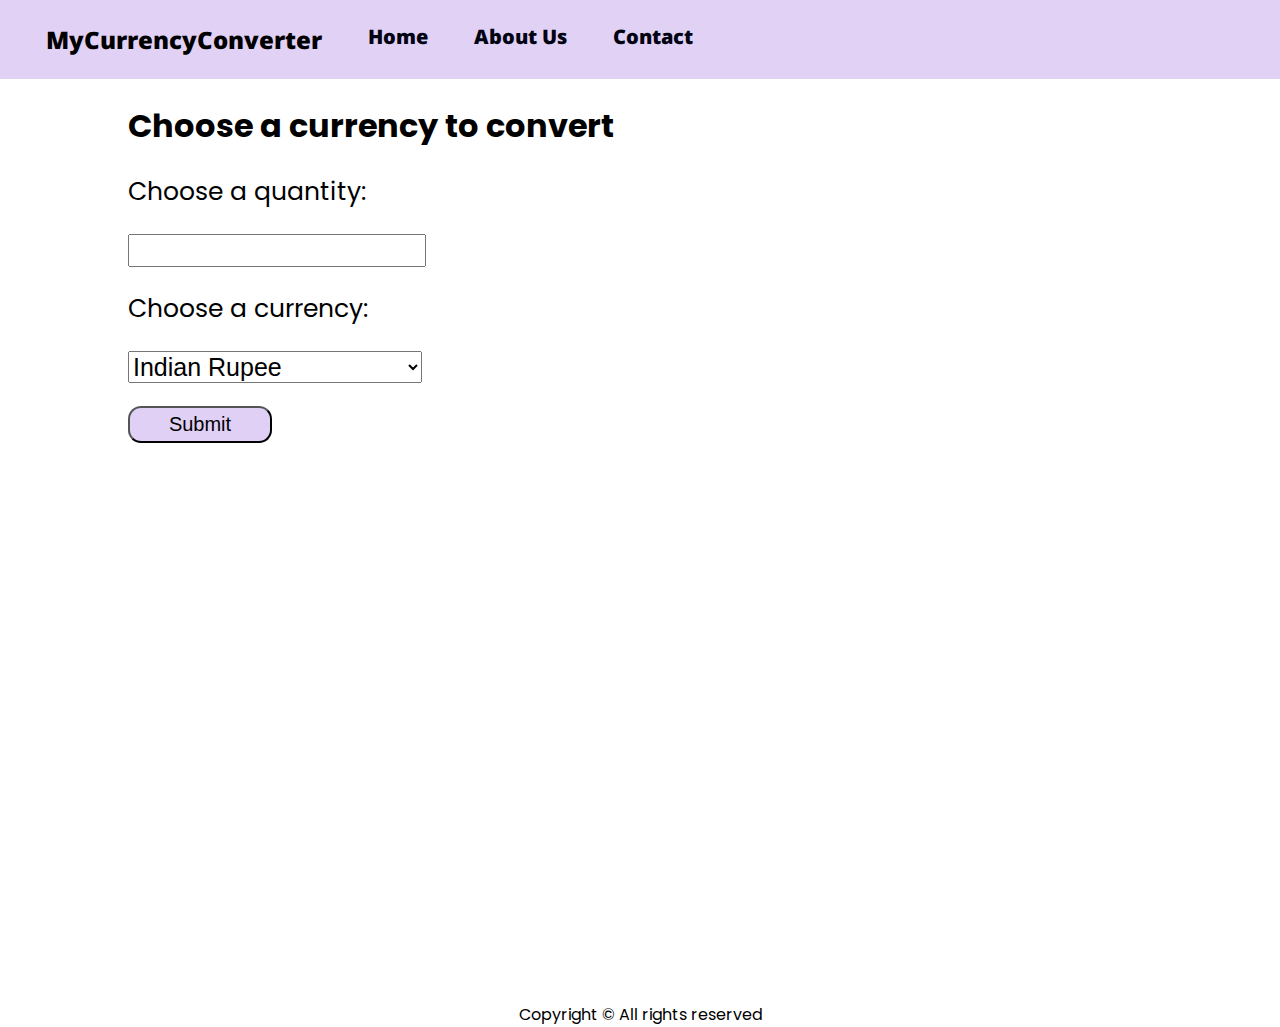
==== index.html @ e069fbdb "Create index.html" ====
<!DOCTYPE html>
<html lang="en">

<head>
    <meta charset="UTF-8">
    <meta name="viewport" content="width=device-width, initial-scale=1.0">
    <title>Currency Converter - Convert your currency </title>
    <!-- <link rel="stylesheet" href="/styles.css"> -->
    <style>
        @import url('https://fonts.googleapis.com/css2?family=Noto+Sans:ital,wght@0,700;1,300&family=Poppins:wght@400;600&display=swap');

        * {
            margin: 0;
            padding: 0;
        }

        nav {
            font-family: 'Noto Sans', sans-serif;
            font-weight: 900;
            display: flex;
            font-size: 20px;
            background-color: rgb(224, 209, 245);
            padding: 23px;
        }

        nav li a {
            text-decoration: none;
            color: rgb(2, 3, 18);
            transition: all;
            transition-duration: 500ms;
        }

        nav li a:hover {
            text-decoration: none;
            color: rgb(103, 101, 235);
        }

        div.logo {
            display: flex;
            justify-content: center;
            align-items: center;
            margin: 0 23px;
            font-size: 24px;
        }

        nav ul li {
            list-style: none;
            margin: 0 23px;
        }

        nav ul {
            display: flex;
        }

        .container {
            min-height: 100vh;
            font-family: 'Poppins', sans-serif;
            max-width: 80vw;
            margin: auto;
        }

        .container h1,
        h2 {
            margin: 23px 0;
        }

        .container form {
            display: flex;
            flex-direction: column;
        }

        .container form label {
            font-size: 25px;
        }

        .container form input[type='number'],
        select,
        label {
            font-size: 25px;
            width: 23vw;
            margin-bottom: 23px;
        }

        .btn {
            width: 144px;
            padding: 5px 8px;
            font-size: 20px;
            background: #e0d0f5;
            color: black;
            border-radius: 13px;
            cursor: pointer;
        }

        .output {
            display: none;
        }

        .output table {
            width: 50vw;
            text-align: center;
            border: 2px solid black;
            font-size: 20px;
        }

        .output table th{
            padding: 3px;
        }

        @media (max-width: 600px) {
            

            nav {
                flex-direction: column;
                font-size: 14px;
            }

            nav ul li {
                margin: 5px 13px;
            }

            nav ul {
                justify-content: center;
            }

            .container {
                max-width: 95vw;
            }

            .container form input[type='number'],
            select,
            label {
                width: 80vw;
            }
        }

        footer {
            font-family: 'Poppins', sans-serif;
            text-align: center;
        }
    </style>
</head>

<body>
    <nav>
        <div class="logo">MyCurrencyConverter</div>
        <ul>
            <li><a href="/">Home</a></li>
            <li><a href="/about">About Us</a></li>
            <li><a href="/contact">Contact</a></li>
        </ul>
    </nav>

    <div class="container">
        <h1>Choose a currency to convert</h1>
        <form action="/action.php" method="get">
            <label for="quantity">Choose a quantity: </label>
            <input type="number" name="quantity" min="1" max="10">
            <label for="currency">Choose a currency: </label>
            <select name="currency">
                <option value="INR">Indian Rupee</option>
                <option value="USD">US Dollar</option>
                <option value="EUR">Euro</option>
            </select>
            <button class="btn" type="submit">Submit</button>

        </form>
        <div class="output">
            <h2>Here is your converted values in different currencies</h2>
            <table>
                <thead>
                    <tr>
                        <th>Currency</th>
                        <th>Code</th>
                        <th>Value</th>
                    </tr>
                </thead>
                <tbody>

                </tbody>
            </table>
        </div>
    </div>
    <footer>
        Copyright &copy; All rights reserved
    </footer>
    <script>

    </script>
    <script src="main.js"></script>
</body>

</html>
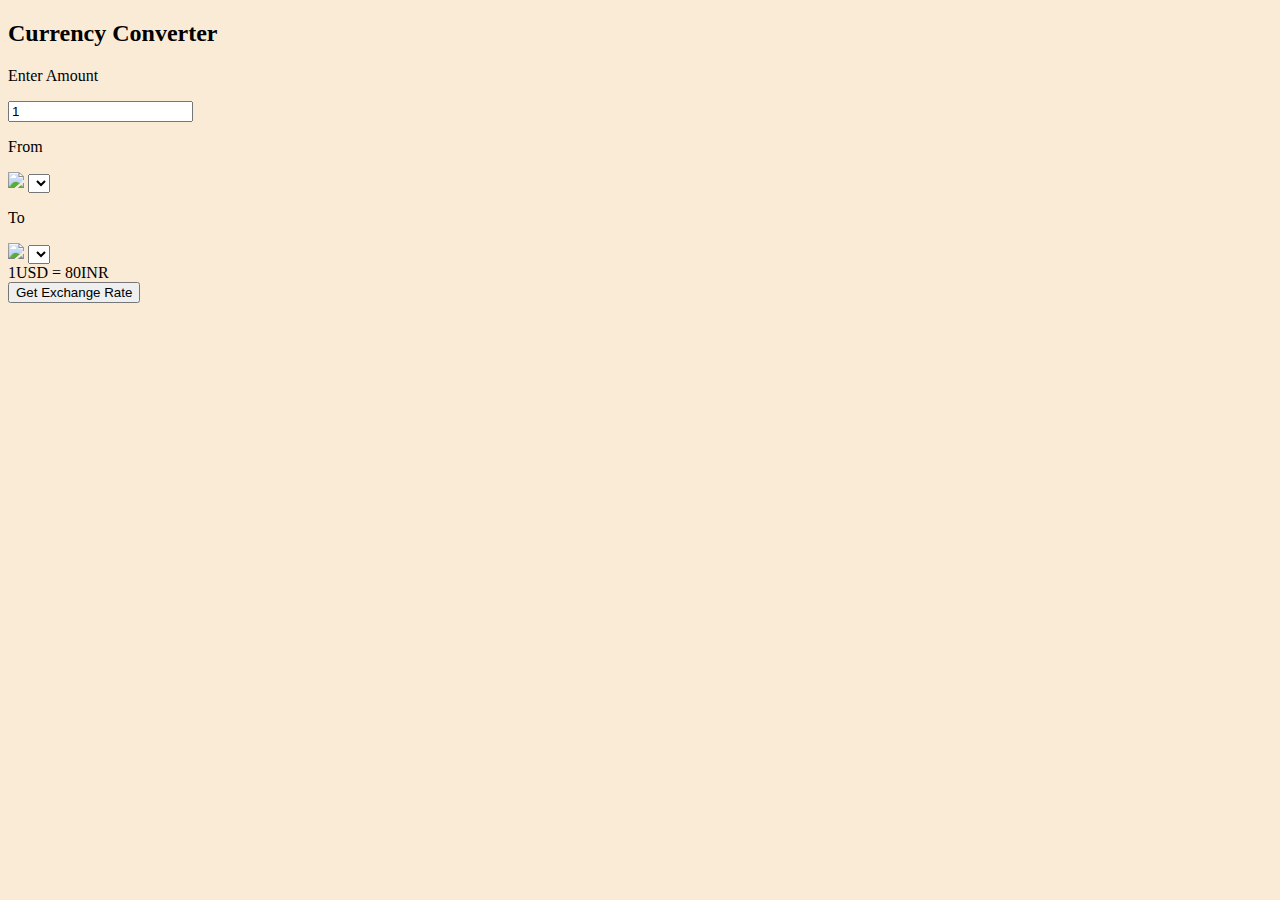
==== commit d95b75c5: "Update index.html" ====
--- a/index.html
+++ b/index.html
@@ -1,192 +1,48 @@
 <!DOCTYPE html>
 <html lang="en">
-
-<head>
-    <meta charset="UTF-8">
-    <meta name="viewport" content="width=device-width, initial-scale=1.0">
-    <title>Currency Converter - Convert your currency </title>
-    <!-- <link rel="stylesheet" href="/styles.css"> -->
-    <style>
-        @import url('https://fonts.googleapis.com/css2?family=Noto+Sans:ital,wght@0,700;1,300&family=Poppins:wght@400;600&display=swap');
-
-        * {
-            margin: 0;
-            padding: 0;
-        }
-
-        nav {
-            font-family: 'Noto Sans', sans-serif;
-            font-weight: 900;
-            display: flex;
-            font-size: 20px;
-            background-color: rgb(224, 209, 245);
-            padding: 23px;
-        }
-
-        nav li a {
-            text-decoration: none;
-            color: rgb(2, 3, 18);
-            transition: all;
-            transition-duration: 500ms;
-        }
-
-        nav li a:hover {
-            text-decoration: none;
-            color: rgb(103, 101, 235);
-        }
-
-        div.logo {
-            display: flex;
-            justify-content: center;
-            align-items: center;
-            margin: 0 23px;
-            font-size: 24px;
-        }
-
-        nav ul li {
-            list-style: none;
-            margin: 0 23px;
-        }
-
-        nav ul {
-            display: flex;
-        }
-
-        .container {
-            min-height: 100vh;
-            font-family: 'Poppins', sans-serif;
-            max-width: 80vw;
-            margin: auto;
-        }
-
-        .container h1,
-        h2 {
-            margin: 23px 0;
-        }
-
-        .container form {
-            display: flex;
-            flex-direction: column;
-        }
-
-        .container form label {
-            font-size: 25px;
-        }
-
-        .container form input[type='number'],
-        select,
-        label {
-            font-size: 25px;
-            width: 23vw;
-            margin-bottom: 23px;
-        }
-
-        .btn {
-            width: 144px;
-            padding: 5px 8px;
-            font-size: 20px;
-            background: #e0d0f5;
-            color: black;
-            border-radius: 13px;
-            cursor: pointer;
-        }
-
-        .output {
-            display: none;
-        }
-
-        .output table {
-            width: 50vw;
-            text-align: center;
-            border: 2px solid black;
-            font-size: 20px;
-        }
-
-        .output table th{
-            padding: 3px;
-        }
-
-        @media (max-width: 600px) {
-            
-
-            nav {
-                flex-direction: column;
-                font-size: 14px;
-            }
-
-            nav ul li {
-                margin: 5px 13px;
-            }
-
-            nav ul {
-                justify-content: center;
-            }
-
-            .container {
-                max-width: 95vw;
-            }
-
-            .container form input[type='number'],
-            select,
-            label {
-                width: 80vw;
-            }
-        }
-
-        footer {
-            font-family: 'Poppins', sans-serif;
-            text-align: center;
-        }
-    </style>
-</head>
-
-<body>
-    <nav>
-        <div class="logo">MyCurrencyConverter</div>
-        <ul>
-            <li><a href="/">Home</a></li>
-            <li><a href="/about">About Us</a></li>
-            <li><a href="/contact">Contact</a></li>
-        </ul>
-    </nav>
-
+  <head>
+    <meta charset="UTF-8" />
+    <meta name="viewport" content="width=device-width, initial-scale=1.0" />
+    <title>Currency Converter</title>
+    <link href="style.css" rel="stylesheet" />
+    <link
+      rel="stylesheet"
+      href="https://cdnjs.cloudflare.com/ajax/libs/font-awesome/6.5.1/css/all.min.css"
+      integrity="sha512-DTOQO9RWCH3ppGqcWaEA1BIZOC6xxalwEsw9c2QQeAIftl+Vegovlnee1c9QX4TctnWMn13TZye+giMm8e2LwA=="
+      crossorigin="anonymous"
+      referrerpolicy="no-referrer"
+    />
+  </head>
+  <body>
     <div class="container">
-        <h1>Choose a currency to convert</h1>
-        <form action="/action.php" method="get">
-            <label for="quantity">Choose a quantity: </label>
-            <input type="number" name="quantity" min="1" max="10">
-            <label for="currency">Choose a currency: </label>
-            <select name="currency">
-                <option value="INR">Indian Rupee</option>
-                <option value="USD">US Dollar</option>
-                <option value="EUR">Euro</option>
-            </select>
-            <button class="btn" type="submit">Submit</button>
-
-        </form>
-        <div class="output">
-            <h2>Here is your converted values in different currencies</h2>
-            <table>
-                <thead>
-                    <tr>
-                        <th>Currency</th>
-                        <th>Code</th>
-                        <th>Value</th>
-                    </tr>
-                </thead>
-                <tbody>
-
-                </tbody>
-            </table>
+      <h2>Currency Converter</h2>
+      <form>
+        <div class="amount">
+          <p>Enter Amount</p> 
+          <input class="box" value="1" type="text" />
         </div>
+        <div class="dropdown">
+          <div class="from">
+            <p>From</p>
+            <div class="select-container">
+              <img src="https://flagsapi.com/US/flat/64.png" />
+              <select name="from"></select>
+            </div>
+          </div>
+          <i  class="fa-solid fa-arrow-right-arrow-left"></i>
+          <div class="to">
+            <p>To</p>
+            <div class="select-container">
+              <img src="https://flagsapi.com/IN/flat/64.png" />
+              <select name="to"></select>
+            </div>
+          </div>
+        </div>
+        <div class="msg">1USD = 80INR</div>
+        <button>Get Exchange Rate</button>
+      </form>
     </div>
-    <footer>
-        Copyright &copy; All rights reserved
-    </footer>
-    <script>
-
-    </script>
-    <script src="main.js"></script>
-</body>
-
+    <script src="codes.js"></script>
+    <script src="app.js"></script>
+  </body>
 </html>
--- a/style.css
+++ b/style.css
@@ -0,0 +1,3 @@
+body{
+    background-color: antiquewhite;
+}
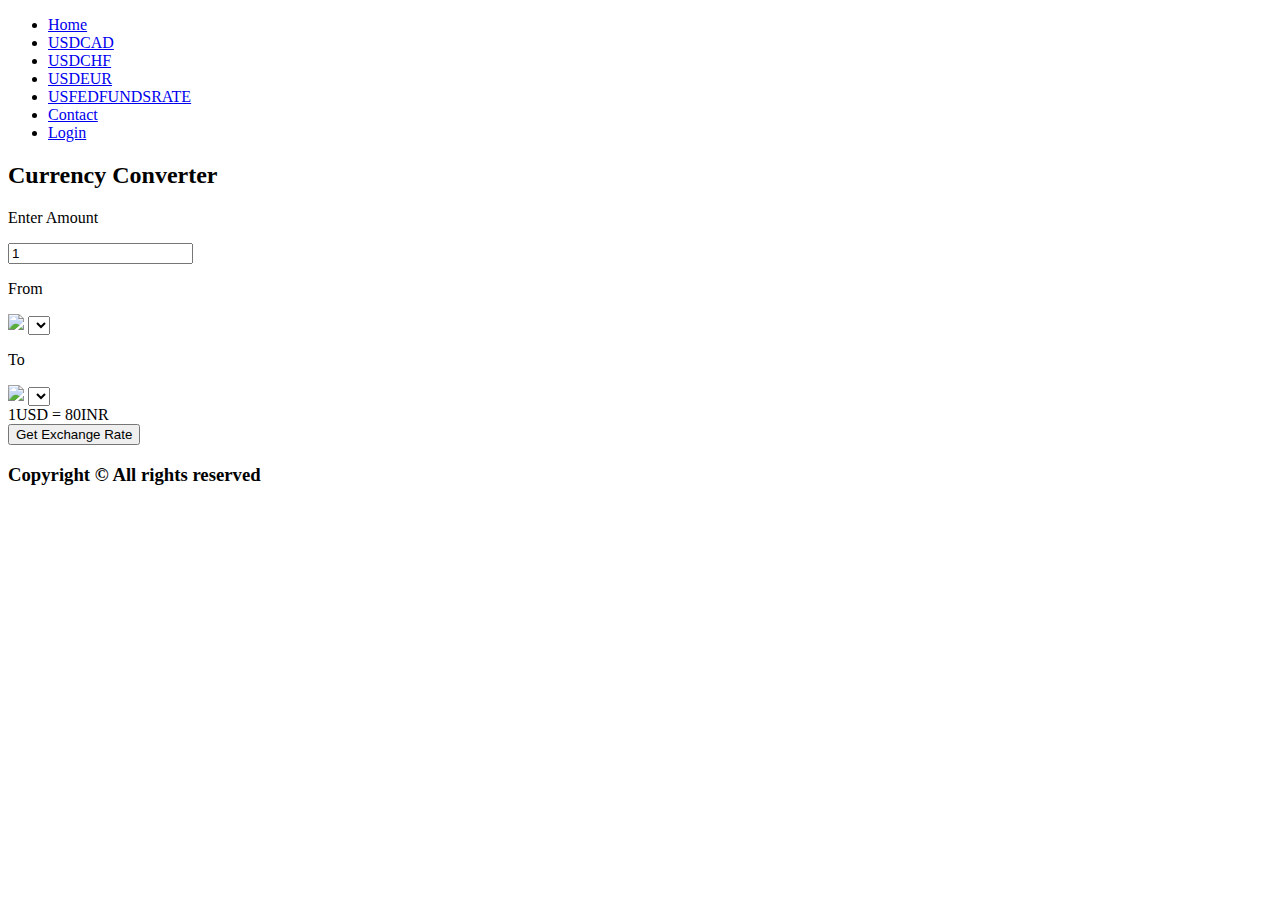
==== commit 58327cee: "Create index.html" ====
--- a/index.html
+++ b/index.html
@@ -13,6 +13,17 @@
       referrerpolicy="no-referrer"
     />
   </head>
+      <ul>
+          <li><a href="home.html">Home</a></li>
+          <li><a href="USDCAD.html">USDCAD</a></li>
+          <li><a href="USDCHF.html">USDCHF</a></li>
+          <li><a href="USDEUR.html">USDEUR</a></li>
+          <li><a href="USFEDFUNDSRATE.html">USFEDFUNDSRATE</a></li>
+          <li><a href="contact.html">Contact</a></li>
+          <li><a href="login.html">Login</a></li>
+      </ul>
+  </nav>
+  </ul>
   <body>
     <div class="container">
       <h2>Currency Converter</h2>
@@ -41,7 +52,11 @@
         <div class="msg">1USD = 80INR</div>
         <button>Get Exchange Rate</button>
       </form>
+      <h3><footer>
+        Copyright &copy; All rights reserved
+      </footer></h3>
     </div>
+   
     <script src="codes.js"></script>
     <script src="app.js"></script>
   </body>
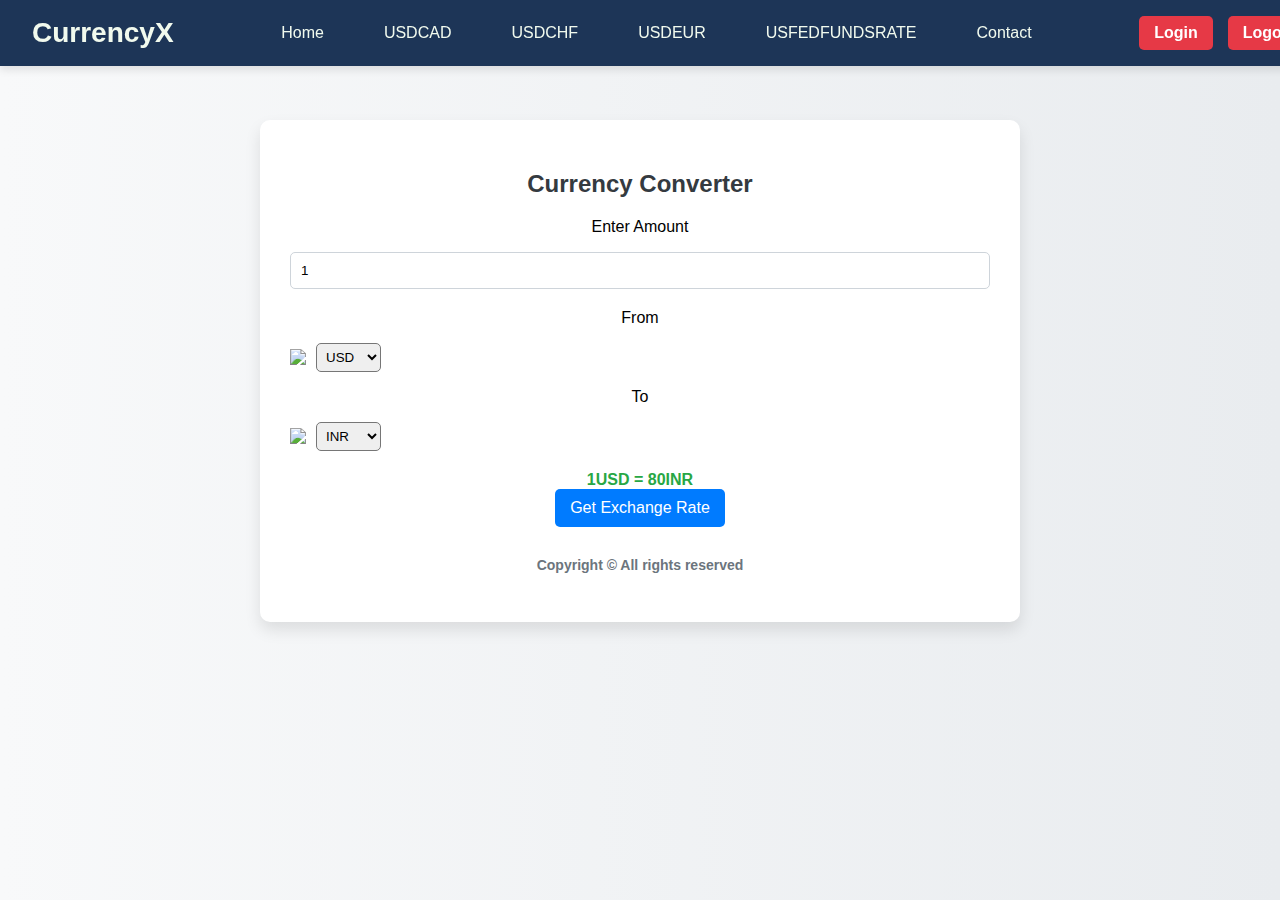
==== commit 8a2b9b03: "Update index.html" ====
--- a/index.html
+++ b/index.html
@@ -1,4 +1,4 @@
-<!DOCTYPE html>
+<!-- <!DOCTYPE html>
 <html lang="en">
   <head>
     <meta charset="UTF-8" />
@@ -60,4 +60,216 @@
     <script src="codes.js"></script>
     <script src="app.js"></script>
   </body>
+</html> -->
+
+<!DOCTYPE html>
+<html lang="en">
+  <head>
+    <meta charset="UTF-8" />
+    <meta name="viewport" content="width=device-width, initial-scale=1.0" />
+    <title>Currency Converter</title>
+    <link href="style1.css" rel="stylesheet" />
+    <link
+      rel="stylesheet"
+      href="https://cdnjs.cloudflare.com/ajax/libs/font-awesome/6.5.1/css/all.min.css"
+      integrity="sha512-DTOQO9RWCH3ppGqcWaEA1BIZOC6xxalwEsw9c2QQeAIftl+Vegovlnee1c9QX4TctnWMn13TZye+giMm8e2LwA=="
+      crossorigin="anonymous"
+      referrerpolicy="no-referrer"
+    />
+    <style>
+      /* Styling for improved UI */
+      body {
+        font-family: 'Arial', sans-serif;
+        background: linear-gradient(to right, #f8f9fa, #e9ecef);
+        margin: 0;
+        padding-top: 70px;
+      }
+
+      nav {
+        background-color: #1d3557;
+        padding: 1em 2em;
+        position: fixed;
+        top: 0;
+        width: 100%;
+        z-index: 1000;
+        box-shadow: 0 4px 8px rgba(0, 0, 0, 0.1);
+        display: flex;
+        justify-content: space-between;
+        align-items: center;
+      }
+
+      nav .nav-brand {
+        color: #f1faee;
+        font-size: 28px;
+        font-weight: bold;
+        text-decoration: none;
+      }
+
+      nav ul {
+        list-style: none;
+        margin: 0;
+        padding: 0;
+        display: flex;
+      }
+
+      nav ul li {
+        margin: 0 15px;
+      }
+
+      nav ul li a {
+        color: #f1faee;
+        text-decoration: none;
+        font-weight: 500;
+        padding: 8px 15px;
+        border-radius: 5px;
+        transition: background-color 0.3s;
+      }
+
+      nav ul li a:hover {
+        background-color: #457b9d;
+      }
+
+      nav .nav-actions {
+        display: flex;
+        gap: 15px;
+      }
+
+      nav .nav-actions a {
+        background-color: #e63946;
+        color: white;
+        text-decoration: none;
+        padding: 8px 15px;
+        border-radius: 5px;
+        font-weight: bold;
+        transition: background-color 0.3s;
+      }
+
+      nav .nav-actions a:hover {
+        background-color: #d62828;
+      }
+
+      .container {
+        background: white;
+        max-width: 700px;
+        margin: 50px auto;
+        padding: 30px;
+        border-radius: 10px;
+        box-shadow: 0 8px 16px rgba(0, 0, 0, 0.1);
+        text-align: center;
+      }
+
+      h2 {
+        color: #343a40;
+        margin-bottom: 20px;
+      }
+
+      form {
+        margin-top: 20px;
+      }
+
+      .amount, .dropdown {
+        margin-bottom: 20px;
+      }
+
+      input[type="text"] {
+        padding: 10px;
+        width: 100%;
+        border: 1px solid #ced4da;
+        border-radius: 5px;
+        box-sizing: border-box;
+      }
+
+      button {
+        background-color: #007bff;
+        color: white;
+        padding: 10px 15px;
+        border: none;
+        border-radius: 5px;
+        cursor: pointer;
+        font-size: 16px;
+        transition: background-color 0.3s;
+      }
+
+      button:hover {
+        background-color: #0056b3;
+      }
+
+      footer {
+        margin-top: 30px;
+        font-size: 14px;
+        color: #6c757d;
+      }
+
+      .msg {
+        margin-top: 20px;
+        font-weight: bold;
+        color: #28a745;
+      }
+
+      .select-container {
+        display: flex;
+        align-items: center;
+      }
+
+      select {
+        padding: 5px;
+        margin-left: 10px;
+        border-radius: 5px;
+      }
+    </style>
+  </head>
+  <body>
+    <nav>
+      <a href="home.html" class="nav-brand">CurrencyX</a>
+      <ul>
+        <li><a href="home.html">Home</a></li>
+        <li><a href="USDCAD.php">USDCAD</a></li>
+        <li><a href="USDCHF.php">USDCHF</a></li>
+        <li><a href="USDEUR.php">USDEUR</a></li>
+        <li><a href="USFEDFUNDSRATE.html">USFEDFUNDSRATE</a></li>
+        <li><a href="contact.html">Contact</a></li>
+      </ul>
+      <div class="nav-actions">
+        <a href="index.php">Login</a>
+        <a href="index.php">Logout</a>
+      </div>
+    </nav>
+
+    <div class="container">
+      <h2>Currency Converter</h2>
+      <form>
+        <div class="amount">
+          <p>Enter Amount</p>
+          <input class="box" value="1" type="text" />
+        </div>
+        <div class="dropdown">
+          <div class="from">
+            <p>From</p>
+            <div class="select-container">
+              <img src="https://flagsapi.com/US/flat/64.png" />
+              <select name="from"></select>
+            </div>
+          </div>
+          <i class="fa-solid fa-arrow-right-arrow-left"></i>
+          <div class="to">
+            <p>To</p>
+            <div class="select-container">
+              <img src="https://flagsapi.com/IN/flat/64.png" />
+              <select name="to"></select>
+            </div>
+          </div>
+        </div>
+        <div class="msg">1USD = 80INR</div>
+        <button>Get Exchange Rate</button>
+      </form>
+      <h3>
+        <footer>
+          Copyright &copy; All rights reserved
+        </footer>
+      </h3>
+    </div>
+
+    <script src="codes.js"></script>
+    <script src="app.js"></script>
+  </body>
 </html>
--- a/style.css
+++ b/style.css
@@ -0,0 +1,167 @@
+* {
+    margin: 0;
+    padding: 0;
+  }
+  
+  body {
+    display: flex;
+    justify-content: center;
+    align-items: center;
+    min-height: 100vh;
+    background-color: #feece2;
+  }
+  
+  .container {
+    background-color: #ffbe98;
+    padding: 5rem;
+    border-radius: 5rem;
+    border-style: groove;
+    min-height: 45vh;
+    width: 40%; 
+    box-shadow: 0 0 20px rgba(0, 0, 0, 0.1); 
+  }
+  
+  .container:hover {
+    transform: scale(1.05) rotateY(10deg); 
+  }
+  
+  h2 {
+    font-size: 2.5rem; 
+    font-family: 'Arial Black', sans-serif; 
+    text-shadow: 2px 2px 4px rgba(0, 0, 0, 0.2); 
+    margin-bottom: 1rem; 
+    text-align: center;
+    background-color: #feece2;
+    border-radius: 0.5rem;
+  }
+  
+  
+  form select,button,input {
+    width: 100%;
+    border: none;
+    outline: none;
+    border-radius: 0.75rem;
+  }
+  .from {
+    font-size: 1rem;
+    font-family:'Arial Black', sans-serif; 
+    text-shadow: 2px 2px 4px rgba(0, 0, 0, 0.2); 
+  }
+  .to{
+    font-size: 1rem; 
+    font-family:'Arial Black', sans-serif; 
+    text-shadow: 2px 2px 4px rgba(0, 0, 0, 0.2); 
+  }
+  .amount {
+    margin-bottom: 1rem; 
+    font-size: 1rem; 
+    font-family: 'Arial Black', sans-serif; 
+    text-shadow: 2px 2px 4px rgba(0, 0, 0, 0.2); 
+  }
+  
+  .amount label {
+    font-size: 1.25rem; 
+    font-weight: bold; 
+    margin-bottom: 0.5rem; 
+  }
+  
+  .amount input {
+    width: 100%;
+    border: 1px solid lightgray; 
+    border-radius: 0.75rem; 
+    height: 3rem;
+    padding-left: 0.5rem;
+    box-shadow: 0 0 10px rgba(0, 0, 0, 0.1); 
+  }
+  
+  
+  .select-container {
+    display: flex;
+    justify-content: center;
+    align-items: center;
+    background-color: #feece2;
+    width: 80%; 
+    border-radius: 1rem; 
+    border: 1px solid rgb(10, 9, 9); 
+    padding: 0.5rem 1rem; 
+    transition: background-color 0.3s, transform 0.3s; 
+  }
+  
+  .select-container:hover {
+    background-color: #f0f0f0; 
+    transform: scale(1.05); 
+  }
+  
+  .select-container img {
+    max-width: 3rem; 
+  }
+  
+  .msg {
+    margin: 2rem 0 2rem 0;
+    text-align: center;
+    background: #fff;
+    border-radius: 2rem;
+    font-size: 1rem; 
+    font-family: 'Arial Black', sans-serif; 
+    text-shadow: 2px 2px 4px rgba(0, 0, 0, 0.2); 
+  }
+  .msg:hover {
+    transform: scale(1.05) rotateY(10deg);
+  }
+  i.fa-solid.fa-arrow-right-arrow-left {
+    display: flex;
+    justify-content: center;
+    align-items: center;
+    height: 7vh;
+    background-color: white;
+    font-size: 1.8rem;
+    font-weight: bold;
+    color: #333;
+    text-shadow: 2px 2px 4px rgba(0, 0, 0, 0.5);
+    box-shadow: 0px 0px 10px rgba(0, 0, 0, 0.2);
+    border-radius:10px;
+    transition: transform 0.3s ease-in-out;
+    
+  }
+  
+  
+  i.fa-solid.fa-arrow-right-arrow-left:hover {
+    transform: translateY(-5px);
+  }
+  
+  
+  form button {
+    height: 3rem;
+    background-color: #feece2;
+    color: black;
+    font-style: oblique;
+    font-size: 1.5rem;
+    cursor: pointer;
+    transition: transform 0.3s; 
+    border-style: dashed;
+  }
+  
+  form button:hover {
+    transform: scale(1.05) rotateY(10deg); 
+  }
+  
+  .dropdown {
+    display: flex;
+    align-items: center;
+  }
+  
+  .dropdown i {
+    font-size: 1.5rem;
+    margin: 0 1rem; 
+  }
+  
+  .dropdown .from,
+  .dropdown .to {
+    flex: 1;
+    text-align: center;
+  }
+  
+  .dropdown label {
+    font-size: 1.25rem; 
+    margin-bottom: 0.5rem; 
+  }
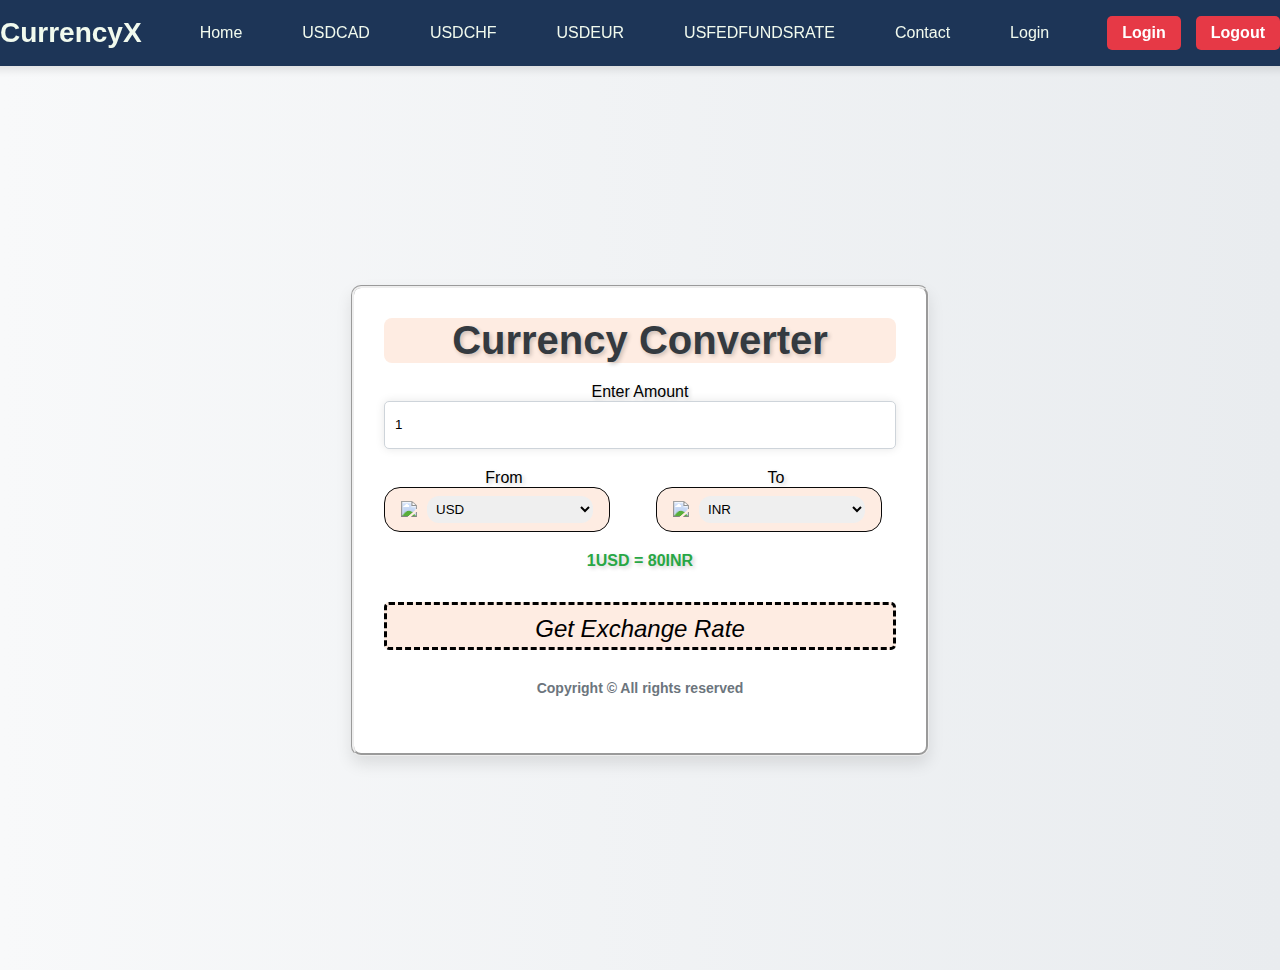
==== commit 71c8a771: "Update index.html" ====
--- a/index.html
+++ b/index.html
@@ -228,6 +228,7 @@
         <li><a href="USDEUR.php">USDEUR</a></li>
         <li><a href="USFEDFUNDSRATE.html">USFEDFUNDSRATE</a></li>
         <li><a href="contact.html">Contact</a></li>
+        <li><a href="login.html">Login</a></li>
       </ul>
       <div class="nav-actions">
         <a href="index.php">Login</a>
--- a/style1.css
+++ b/style1.css
@@ -0,0 +1,167 @@
+* {
+    margin: 0;
+    padding: 0;
+  }
+  
+  body {
+    display: flex;
+    justify-content: center;
+    align-items: center;
+    min-height: 100vh;
+    background-color: #feece2;
+  }
+  
+  .container {
+    background-color: #ffbe98;
+    padding: 5rem;
+    border-radius: 5rem;
+    border-style: groove;
+    min-height: 45vh;
+    width: 40%; 
+    box-shadow: 0 0 20px rgba(0, 0, 0, 0.1); 
+  }
+  
+  .container:hover {
+    transform: scale(1.05) rotateY(10deg); 
+  }
+  
+  h2 {
+    font-size: 2.5rem; 
+    font-family: 'Arial Black', sans-serif; 
+    text-shadow: 2px 2px 4px rgba(0, 0, 0, 0.2); 
+    margin-bottom: 1rem; 
+    text-align: center;
+    background-color: #feece2;
+    border-radius: 0.5rem;
+  }
+  
+  
+  form select,button,input {
+    width: 100%;
+    border: none;
+    outline: none;
+    border-radius: 0.75rem;
+  }
+  .from {
+    font-size: 1rem;
+    font-family:'Arial Black', sans-serif; 
+    text-shadow: 2px 2px 4px rgba(0, 0, 0, 0.2); 
+  }
+  .to{
+    font-size: 1rem; 
+    font-family:'Arial Black', sans-serif; 
+    text-shadow: 2px 2px 4px rgba(0, 0, 0, 0.2); 
+  }
+  .amount {
+    margin-bottom: 1rem; 
+    font-size: 1rem; 
+    font-family: 'Arial Black', sans-serif; 
+    text-shadow: 2px 2px 4px rgba(0, 0, 0, 0.2); 
+  }
+  
+  .amount label {
+    font-size: 1.25rem; 
+    font-weight: bold; 
+    margin-bottom: 0.5rem; 
+  }
+  
+  .amount input {
+    width: 100%;
+    border: 1px solid lightgray; 
+    border-radius: 0.75rem; 
+    height: 3rem;
+    padding-left: 0.5rem;
+    box-shadow: 0 0 10px rgba(0, 0, 0, 0.1); 
+  }
+  
+  
+  .select-container {
+    display: flex;
+    justify-content: center;
+    align-items: center;
+    background-color: #feece2;
+    width: 80%; 
+    border-radius: 1rem; 
+    border: 1px solid rgb(10, 9, 9); 
+    padding: 0.5rem 1rem; 
+    transition: background-color 0.3s, transform 0.3s; 
+  }
+  
+  .select-container:hover {
+    background-color: #f0f0f0; 
+    transform: scale(1.05); 
+  }
+  
+  .select-container img {
+    max-width: 3rem; 
+  }
+  
+  .msg {
+    margin: 2rem 0 2rem 0;
+    text-align: center;
+    background: #fff;
+    border-radius: 2rem;
+    font-size: 1rem; 
+    font-family: 'Arial Black', sans-serif; 
+    text-shadow: 2px 2px 4px rgba(0, 0, 0, 0.2); 
+  }
+  .msg:hover {
+    transform: scale(1.05) rotateY(10deg);
+  }
+  i.fa-solid.fa-arrow-right-arrow-left {
+    display: flex;
+    justify-content: center;
+    align-items: center;
+    height: 7vh;
+    background-color: white;
+    font-size: 1.8rem;
+    font-weight: bold;
+    color: #333;
+    text-shadow: 2px 2px 4px rgba(0, 0, 0, 0.5);
+    box-shadow: 0px 0px 10px rgba(0, 0, 0, 0.2);
+    border-radius:10px;
+    transition: transform 0.3s ease-in-out;
+    
+  }
+  
+  
+  i.fa-solid.fa-arrow-right-arrow-left:hover {
+    transform: translateY(-5px);
+  }
+  
+  
+  form button {
+    height: 3rem;
+    background-color: #feece2;
+    color: black;
+    font-style: oblique;
+    font-size: 1.5rem;
+    cursor: pointer;
+    transition: transform 0.3s; 
+    border-style: dashed;
+  }
+  
+  form button:hover {
+    transform: scale(1.05) rotateY(10deg); 
+  }
+  
+  .dropdown {
+    display: flex;
+    align-items: center;
+  }
+  
+  .dropdown i {
+    font-size: 1.5rem;
+    margin: 0 1rem; 
+  }
+  
+  .dropdown .from,
+  .dropdown .to {
+    flex: 1;
+    text-align: center;
+  }
+  
+  .dropdown label {
+    font-size: 1.25rem; 
+    margin-bottom: 0.5rem; 
+  }
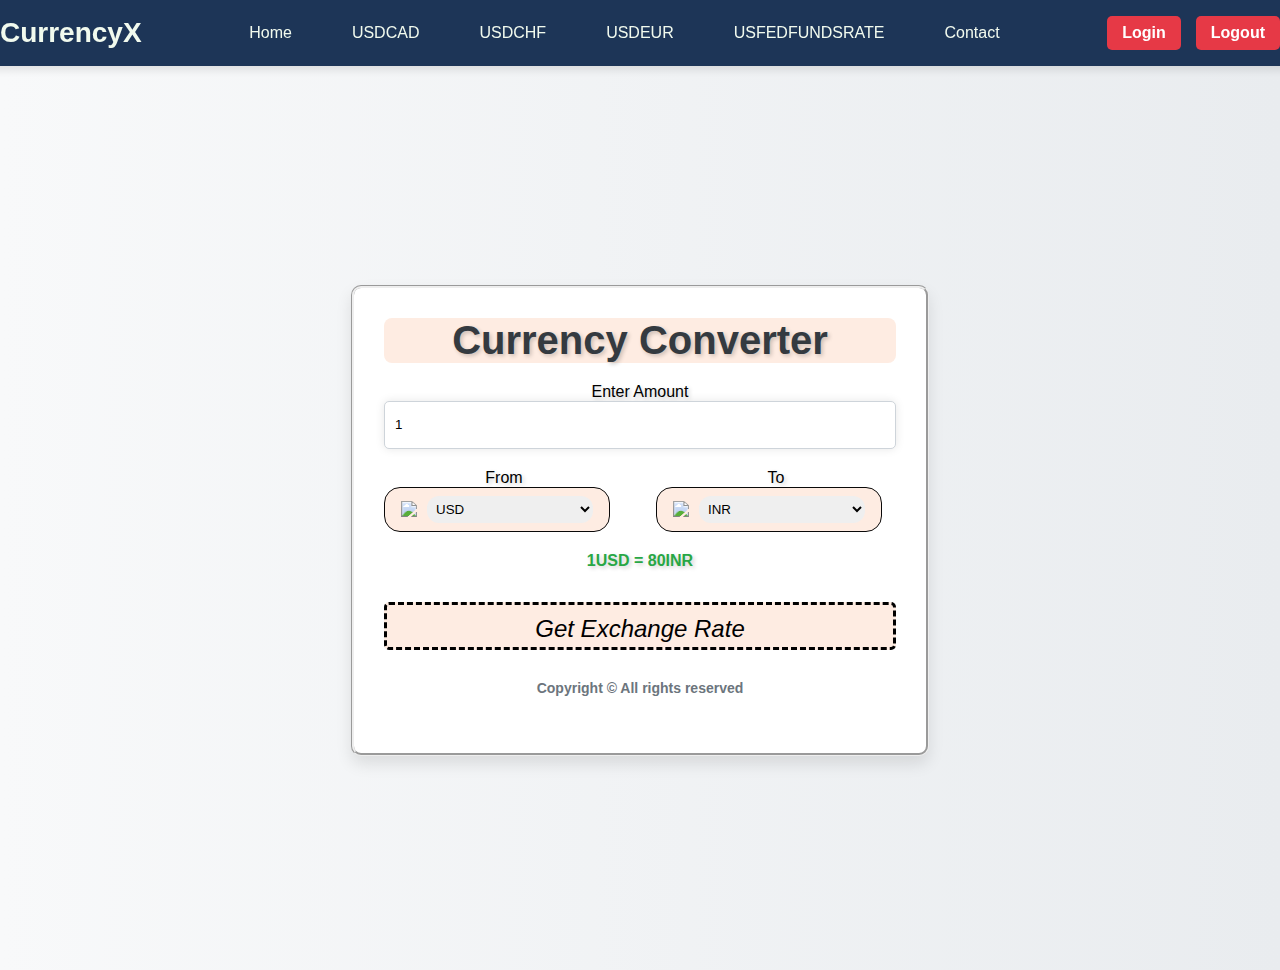
==== commit 8b03ac14: "Update index.html" ====
--- a/index.html
+++ b/index.html
@@ -1,67 +1,3 @@
-<!-- <!DOCTYPE html>
-<html lang="en">
-  <head>
-    <meta charset="UTF-8" />
-    <meta name="viewport" content="width=device-width, initial-scale=1.0" />
-    <title>Currency Converter</title>
-    <link href="style.css" rel="stylesheet" />
-    <link
-      rel="stylesheet"
-      href="https://cdnjs.cloudflare.com/ajax/libs/font-awesome/6.5.1/css/all.min.css"
-      integrity="sha512-DTOQO9RWCH3ppGqcWaEA1BIZOC6xxalwEsw9c2QQeAIftl+Vegovlnee1c9QX4TctnWMn13TZye+giMm8e2LwA=="
-      crossorigin="anonymous"
-      referrerpolicy="no-referrer"
-    />
-  </head>
-      <ul>
-          <li><a href="home.html">Home</a></li>
-          <li><a href="USDCAD.html">USDCAD</a></li>
-          <li><a href="USDCHF.html">USDCHF</a></li>
-          <li><a href="USDEUR.html">USDEUR</a></li>
-          <li><a href="USFEDFUNDSRATE.html">USFEDFUNDSRATE</a></li>
-          <li><a href="contact.html">Contact</a></li>
-          <li><a href="login.html">Login</a></li>
-      </ul>
-  </nav>
-  </ul>
-  <body>
-    <div class="container">
-      <h2>Currency Converter</h2>
-      <form>
-        <div class="amount">
-          <p>Enter Amount</p> 
-          <input class="box" value="1" type="text" />
-        </div>
-        <div class="dropdown">
-          <div class="from">
-            <p>From</p>
-            <div class="select-container">
-              <img src="https://flagsapi.com/US/flat/64.png" />
-              <select name="from"></select>
-            </div>
-          </div>
-          <i  class="fa-solid fa-arrow-right-arrow-left"></i>
-          <div class="to">
-            <p>To</p>
-            <div class="select-container">
-              <img src="https://flagsapi.com/IN/flat/64.png" />
-              <select name="to"></select>
-            </div>
-          </div>
-        </div>
-        <div class="msg">1USD = 80INR</div>
-        <button>Get Exchange Rate</button>
-      </form>
-      <h3><footer>
-        Copyright &copy; All rights reserved
-      </footer></h3>
-    </div>
-   
-    <script src="codes.js"></script>
-    <script src="app.js"></script>
-  </body>
-</html> -->
-
 <!DOCTYPE html>
 <html lang="en">
   <head>
@@ -228,11 +164,10 @@
         <li><a href="USDEUR.php">USDEUR</a></li>
         <li><a href="USFEDFUNDSRATE.html">USFEDFUNDSRATE</a></li>
         <li><a href="contact.html">Contact</a></li>
-        <li><a href="login.html">Login</a></li>
       </ul>
       <div class="nav-actions">
-        <a href="index.php">Login</a>
-        <a href="index.php">Logout</a>
+        <a href="login.html">Login</a>
+        <a href="login.html">Logout</a>
       </div>
     </nav>
 
